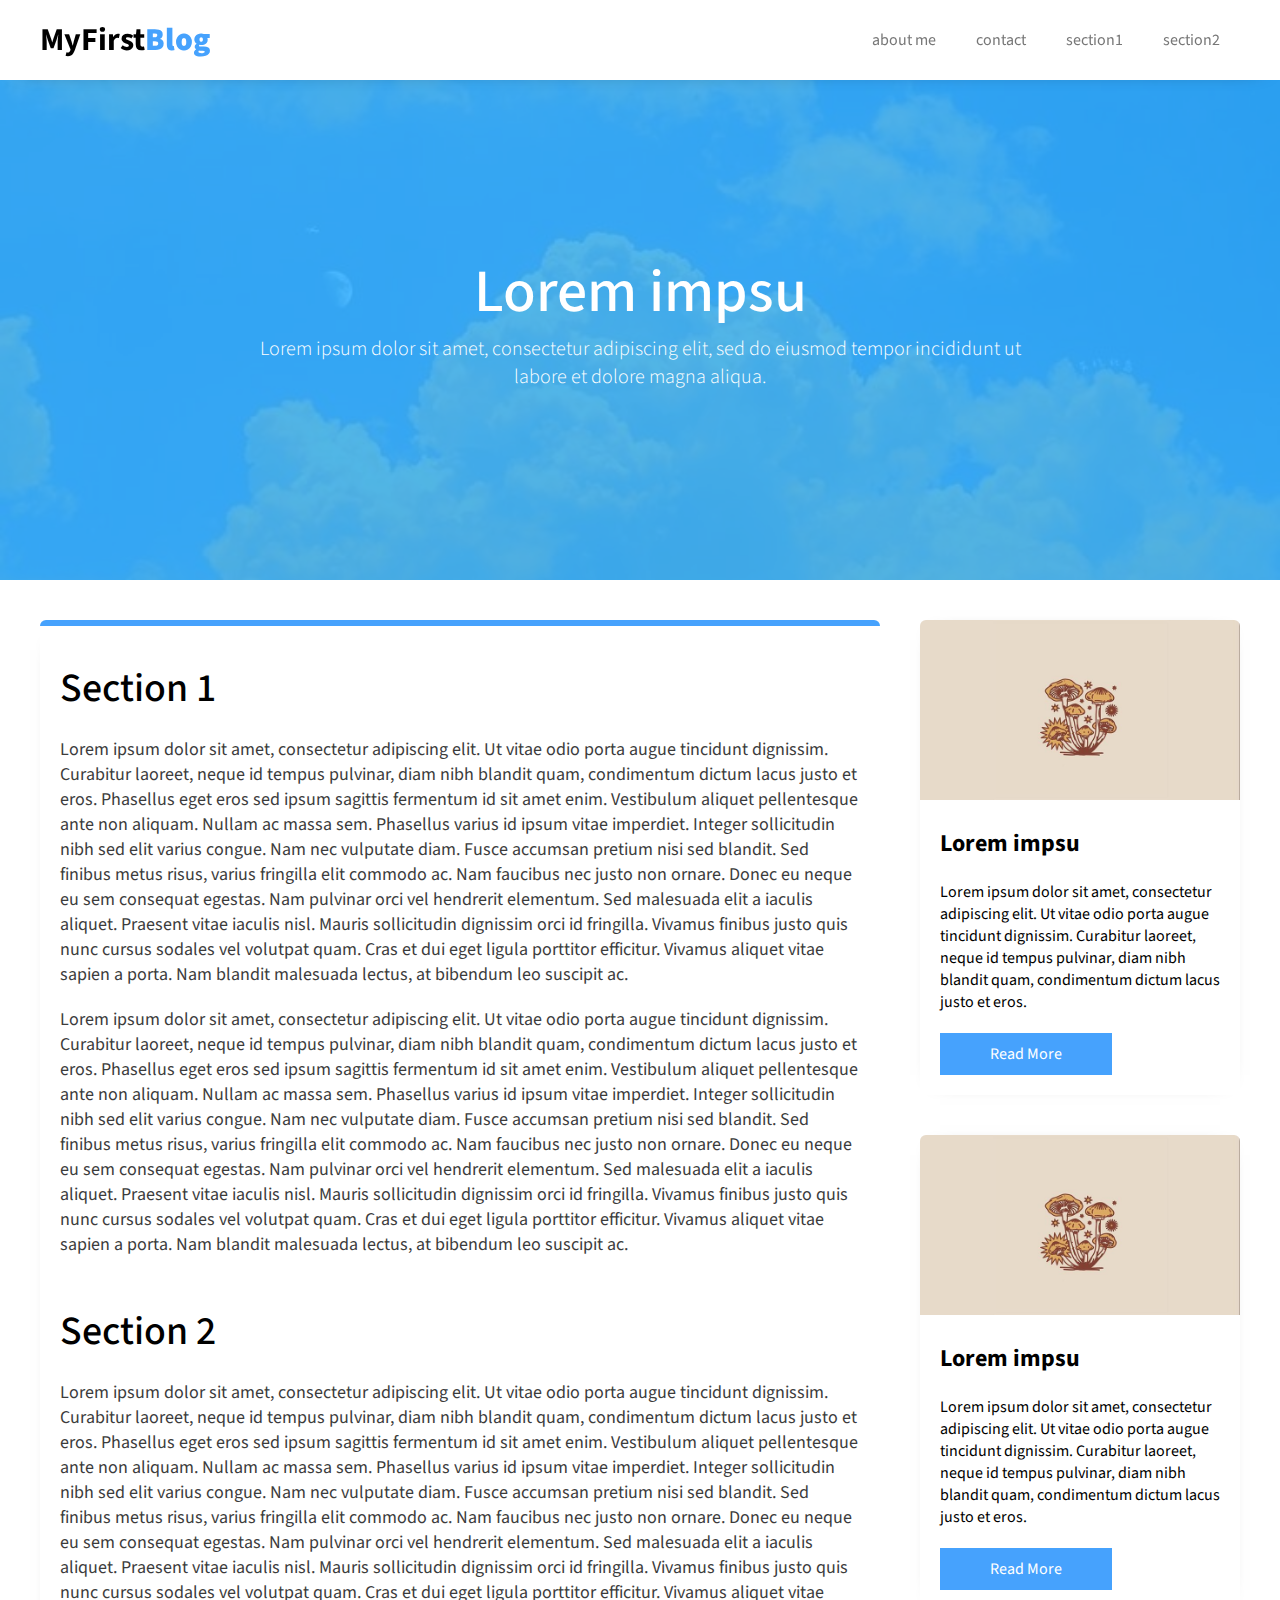
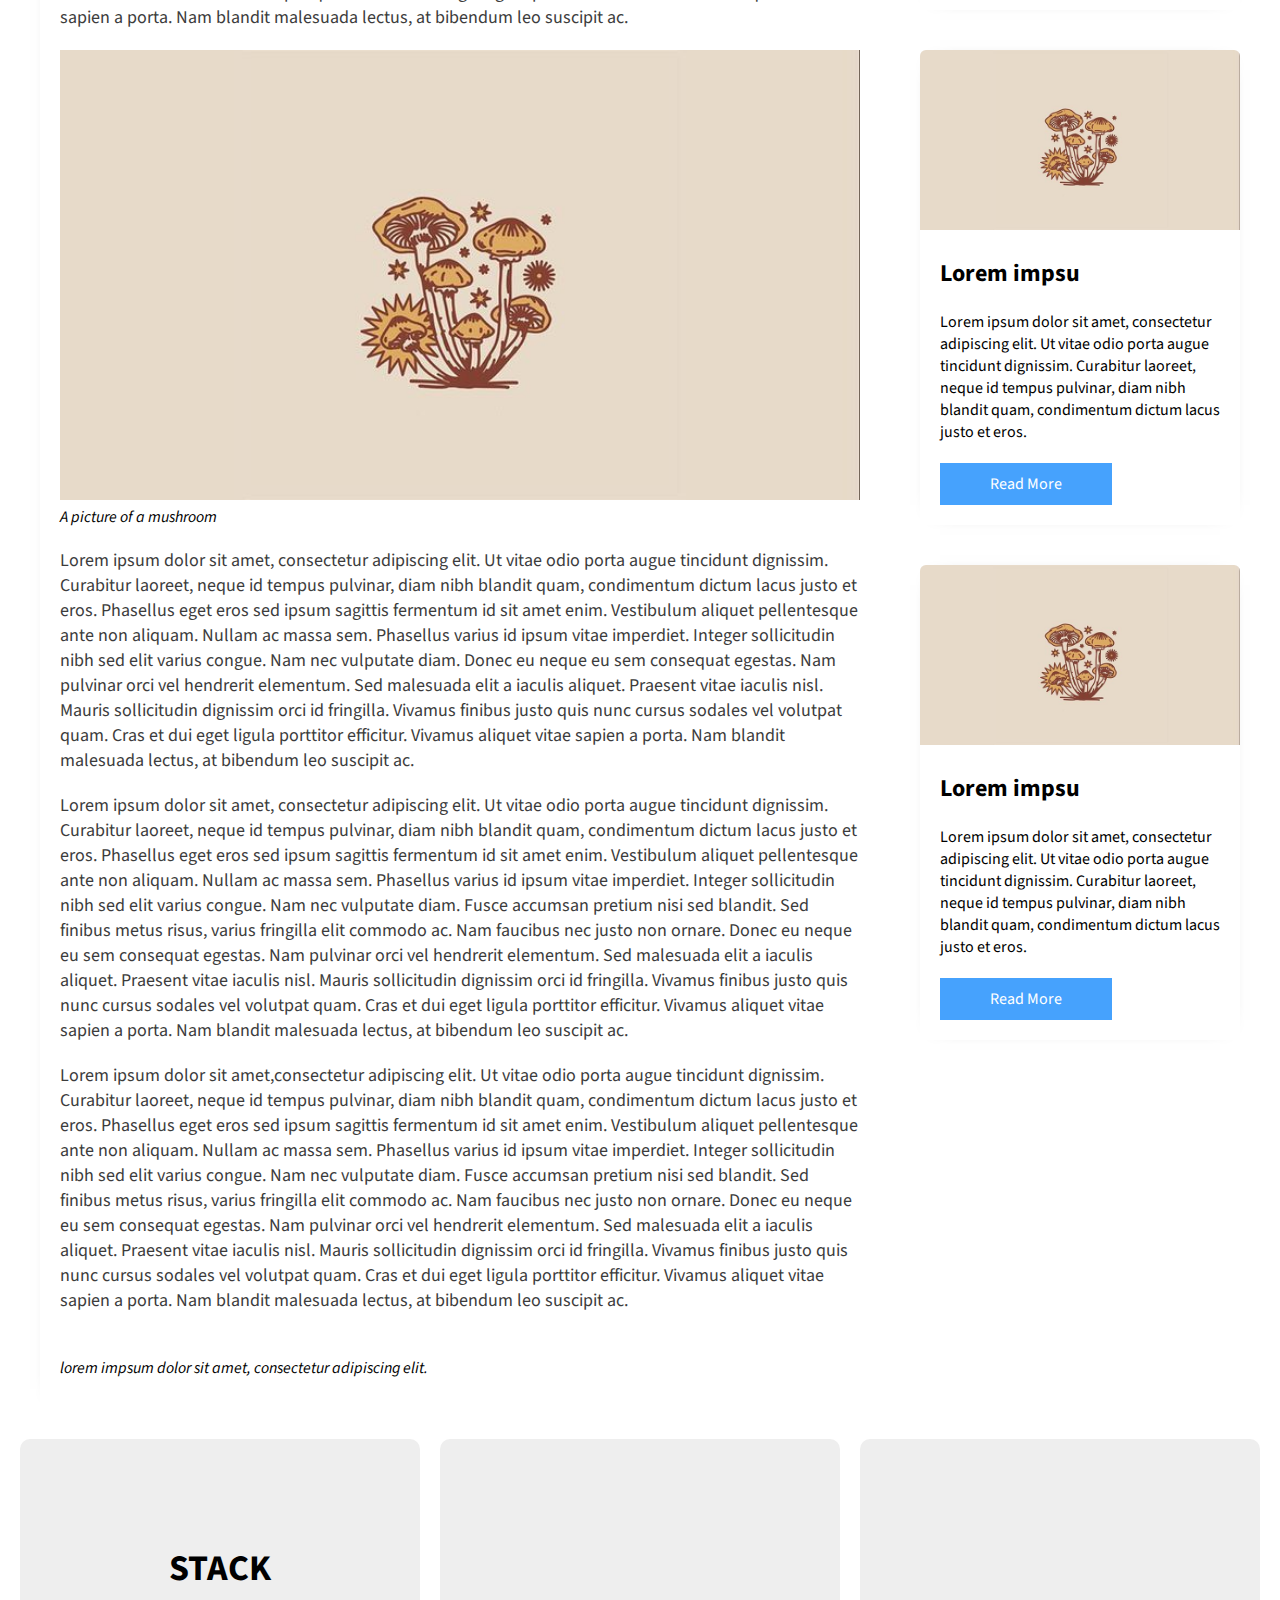
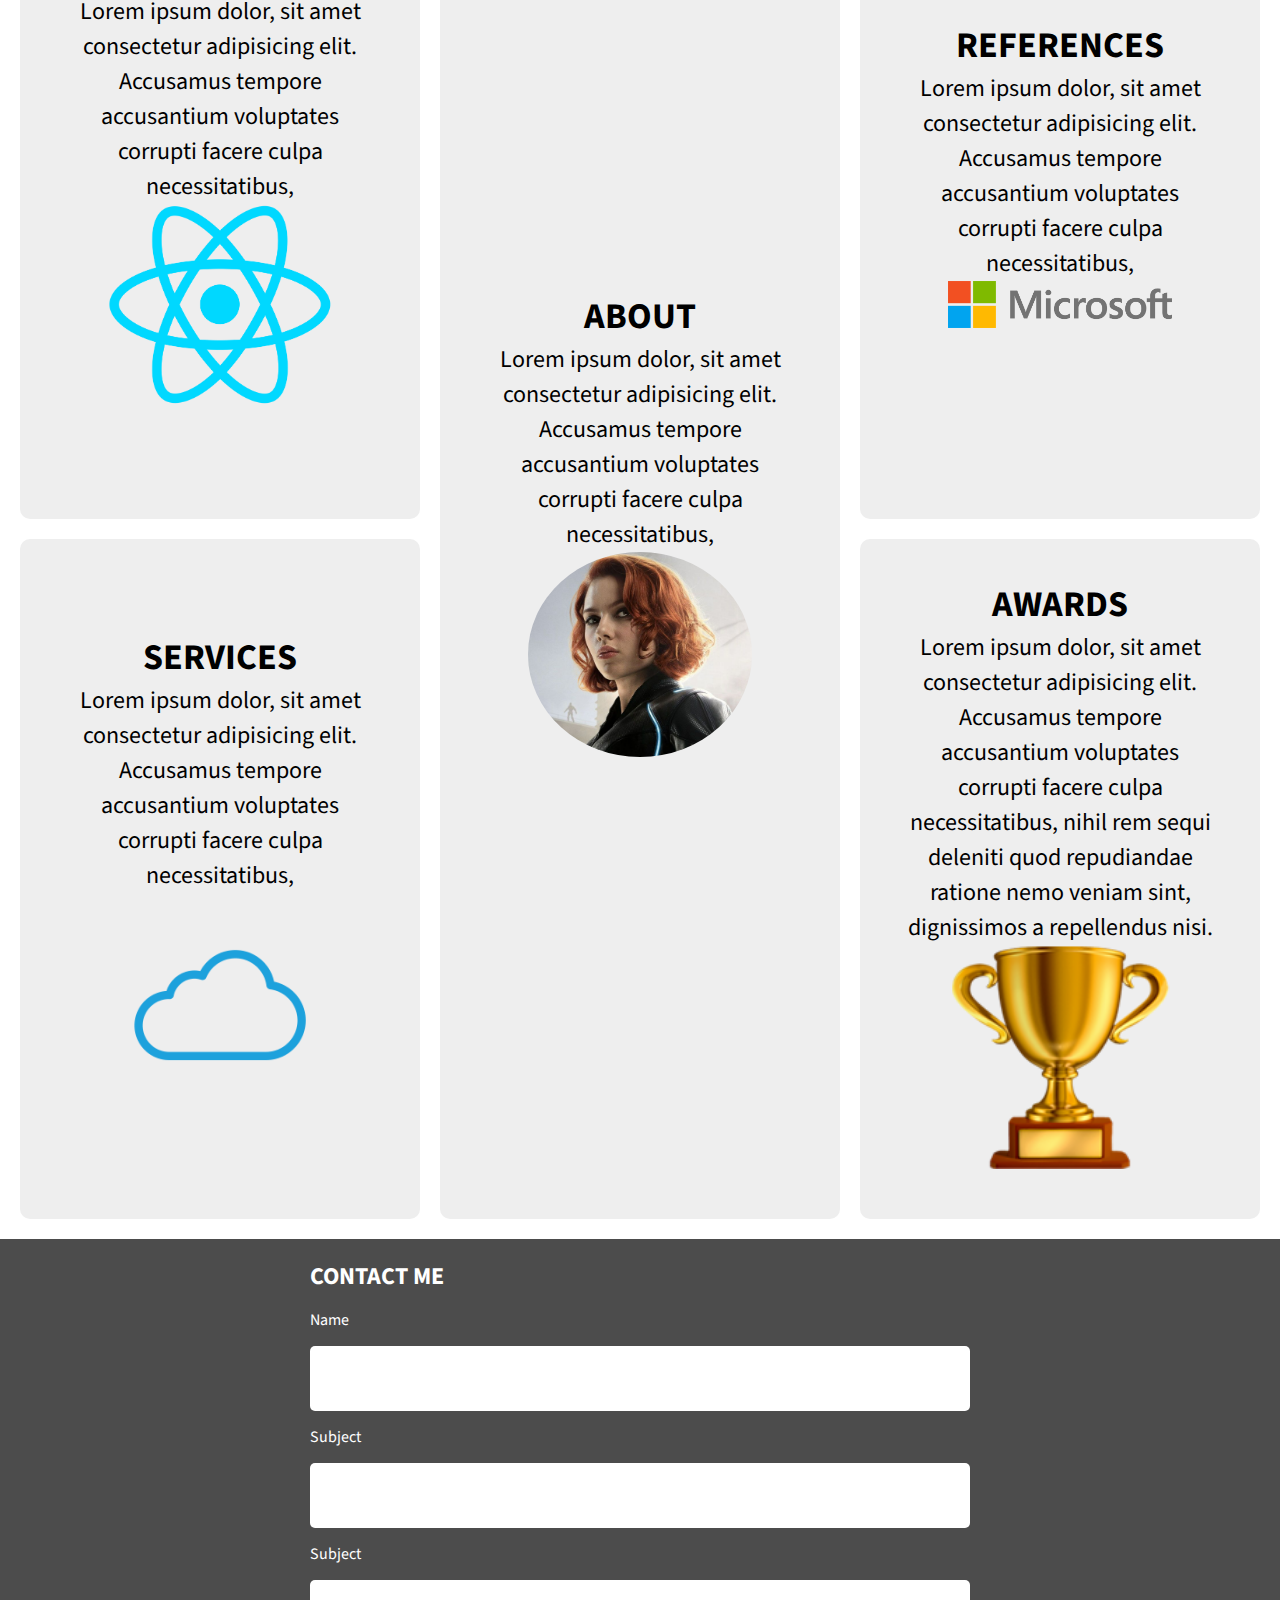
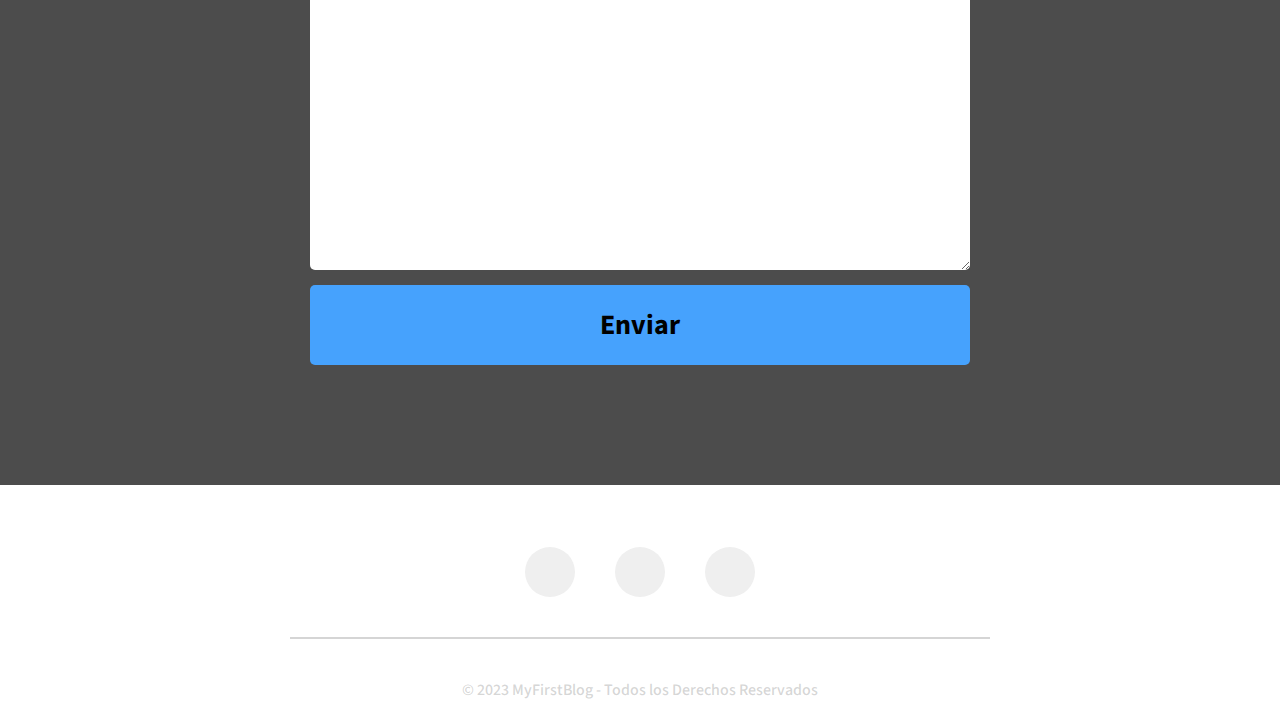
==== index.html @ d94bb5d4 "blog" ====
<!DOCTYPE html>
<html lang="en">
<head>
    <meta charset="UTF-8">
    <meta name="viewport". content="width=device-width, user-scalable=no, initial-scales=1.0, maximum-scale=1.0, minimum-scale=1.0">
    <title>Diseño web tipo blog</title>
    <script src="https://kit.fontawesome.com/d7321d61a5.js" crossorigin="anonymous"></script>
    <link rel="stylesheet" href="CSS/estilos.css">
</head>
<body>
      
    <header>

        <div class="header-content">
            <div class="logo">
                <h1>MyFirst<b>Blog</b></h1>
            </div> 

            <div class="menu" id="show-menu">

                <nav>
                    <ul>
                        <li class="aboutmee"><i class="fa-solid fa-house"></i>about me</a></li>
                        <li class="contactme"><a class="textSelected" ></a><i class="fa-regular fa-folder-open"></i>contact</a></li>
                        <li class="section-1"><i class="fa-solid fa-user"></i>section1</a></li>
                        <li class="section-2"><i class="fa-solid fa-phone"></i>section2</a></li>
                    </ul>
                </nav>
            </div>
        </div>

        <div id="icon-menu">
            <i class="fa-solid fa-bars"></i>
        </div>        
    </header>

 <div class="container-all" id="move-content">




   <div class="container-cover">
        <div class="container-info-cover">
            <h1>Lorem impsu</h>
            <p>Lorem ipsum dolor sit amet, consectetur adipiscing elit, sed do eiusmod tempor incididunt ut labore et dolore magna aliqua.</p>
        </div>

   </div>
   <div class="container-content">
       <article>
        <div id="section1">
        <h1>Section 1</h1>
        <p>Lorem ipsum dolor sit amet, consectetur adipiscing elit. Ut vitae odio porta augue tincidunt dignissim. Curabitur laoreet, neque id tempus pulvinar, diam nibh blandit quam, condimentum dictum lacus justo et eros. Phasellus eget eros sed ipsum sagittis fermentum id sit amet enim. Vestibulum aliquet pellentesque ante non aliquam. Nullam ac massa sem. Phasellus varius id ipsum vitae imperdiet. Integer sollicitudin nibh sed elit varius congue. Nam nec vulputate diam.

            Fusce accumsan pretium nisi sed blandit. Sed finibus metus risus, varius fringilla elit commodo ac. Nam faucibus nec justo non ornare. Donec eu neque eu sem consequat egestas. Nam pulvinar orci vel hendrerit elementum. Sed malesuada elit a iaculis aliquet. Praesent vitae iaculis nisl. Mauris sollicitudin dignissim orci id fringilla. Vivamus finibus justo quis nunc cursus sodales vel volutpat quam. Cras et dui eget ligula porttitor efficitur. Vivamus aliquet vitae sapien a porta. Nam blandit malesuada lectus, at bibendum leo suscipit ac.</p>
    
        <p>Lorem ipsum dolor sit amet, consectetur adipiscing elit. Ut vitae odio porta augue tincidunt dignissim. Curabitur laoreet, neque id tempus pulvinar, diam nibh blandit quam, condimentum dictum lacus justo et eros. Phasellus eget eros sed ipsum sagittis fermentum id sit amet enim. Vestibulum aliquet pellentesque ante non aliquam. Nullam ac massa sem. Phasellus varius id ipsum vitae imperdiet. Integer sollicitudin nibh sed elit varius congue. Nam nec vulputate diam.

            Fusce accumsan pretium nisi sed blandit. Sed finibus metus risus, varius fringilla elit commodo ac. Nam faucibus nec justo non ornare. Donec eu neque eu sem consequat egestas. Nam pulvinar orci vel hendrerit elementum. Sed malesuada elit a iaculis aliquet. Praesent vitae iaculis nisl. Mauris sollicitudin dignissim orci id fringilla. Vivamus finibus justo quis nunc cursus sodales vel volutpat quam. Cras et dui eget ligula porttitor efficitur. Vivamus aliquet vitae sapien a porta. Nam blandit malesuada lectus, at bibendum leo suscipit ac.</p>
          <img src="img/work-04.png" alt="">
        </div>
        <div id="section2">
        <h1>Section 2</h1>
        <p>Lorem ipsum dolor sit amet, consectetur adipiscing elit. Ut vitae odio porta augue tincidunt dignissim. Curabitur laoreet, neque id tempus pulvinar, diam nibh blandit quam, condimentum dictum lacus justo et eros. Phasellus eget eros sed ipsum sagittis fermentum id sit amet enim. Vestibulum aliquet pellentesque ante non aliquam. Nullam ac massa sem. Phasellus varius id ipsum vitae imperdiet. Integer sollicitudin nibh sed elit varius congue. Nam nec vulputate diam.

            Fusce accumsan pretium nisi sed blandit. Sed finibus metus risus, varius fringilla elit commodo ac. Nam faucibus nec justo non ornare. Donec eu neque eu sem consequat egestas. Nam pulvinar orci vel hendrerit elementum. Sed malesuada elit a iaculis aliquet. Praesent vitae iaculis nisl. Mauris sollicitudin dignissim orci id fringilla. Vivamus finibus justo quis nunc cursus sodales vel volutpat quam. Cras et dui eget ligula porttitor efficitur. Vivamus aliquet vitae sapien a porta. Nam blandit malesuada lectus, at bibendum leo suscipit ac.</p>
        
        <figure>
        
            <img src="img/tan.jpg" alt="">
            <figcaption><em>A picture of a mushroom</em></figcaption>

        </figure>    
        <p>Lorem ipsum dolor sit amet, consectetur adipiscing elit. Ut vitae odio porta augue tincidunt dignissim. Curabitur laoreet, neque id tempus pulvinar, diam nibh blandit quam, condimentum dictum lacus justo et eros. Phasellus eget eros sed ipsum sagittis fermentum id sit amet enim. Vestibulum aliquet pellentesque ante non aliquam. Nullam ac massa sem. Phasellus varius id ipsum vitae imperdiet. Integer sollicitudin nibh sed elit varius congue. Nam nec vulputate diam.

             Donec eu neque eu sem consequat egestas. Nam pulvinar orci vel hendrerit elementum. Sed malesuada elit a iaculis aliquet. Praesent vitae iaculis nisl. Mauris sollicitudin dignissim orci id fringilla. Vivamus finibus justo quis nunc cursus sodales vel volutpat quam. Cras et dui eget ligula porttitor efficitur. Vivamus aliquet vitae sapien a porta. Nam blandit malesuada lectus, at bibendum leo suscipit ac.</p>
        <p>Lorem ipsum dolor sit amet, consectetur adipiscing elit. Ut vitae odio porta augue tincidunt dignissim. Curabitur laoreet, neque id tempus pulvinar, diam nibh blandit quam, condimentum dictum lacus justo et eros. Phasellus eget eros sed ipsum sagittis fermentum id sit amet enim. Vestibulum aliquet pellentesque ante non aliquam. Nullam ac massa sem. Phasellus varius id ipsum vitae imperdiet. Integer sollicitudin nibh sed elit varius congue. Nam nec vulputate diam.

            Fusce accumsan pretium nisi sed blandit. Sed finibus metus risus, varius fringilla elit commodo ac. Nam faucibus nec justo non ornare. Donec eu neque eu sem consequat egestas. Nam pulvinar orci vel hendrerit elementum. Sed malesuada elit a iaculis aliquet. Praesent vitae iaculis nisl. Mauris sollicitudin dignissim orci id fringilla. Vivamus finibus justo quis nunc cursus sodales vel volutpat quam. Cras et dui eget ligula porttitor efficitur. Vivamus aliquet vitae sapien a porta. Nam blandit malesuada lectus, at bibendum leo suscipit ac.
        </p>
        <p>Lorem ipsum dolor sit amet,<span class="underlined">consectetur adipiscing elit.</span> Ut vitae odio porta augue tincidunt dignissim. Curabitur laoreet, neque id tempus pulvinar, diam nibh blandit quam, condimentum dictum lacus justo et eros. Phasellus eget eros sed ipsum sagittis fermentum id sit amet enim. Vestibulum aliquet pellentesque ante non aliquam. Nullam ac massa sem. Phasellus varius id ipsum vitae imperdiet. Integer sollicitudin nibh sed elit varius congue. Nam nec vulputate diam.

            Fusce accumsan pretium nisi sed blandit. Sed finibus metus risus, varius fringilla elit commodo ac. Nam faucibus nec justo non ornare. Donec eu neque eu sem consequat egestas. Nam pulvinar orci vel hendrerit elementum. Sed malesuada elit a iaculis aliquet. Praesent vitae iaculis nisl. Mauris sollicitudin dignissim orci id fringilla. Vivamus finibus justo quis nunc cursus sodales vel volutpat quam. Cras et dui eget ligula porttitor efficitur. Vivamus aliquet vitae sapien a porta. Nam blandit malesuada lectus, at bibendum leo suscipit ac.</p>
        </br>
        </br>
            <blockquote cite="https://es.lipsum.com/#google_vignette">
                <em>lorem impsum dolor sit amet, consectetur adipiscing elit.</em>
               </blockquote>
        </div>       
       </article>

       <div class="container-aside">
             <aside>
                <img src="img/tan.jpg" alt="">
                <h2>Lorem impsu</h2>
                <p>Lorem ipsum dolor sit amet, consectetur adipiscing elit. Ut vitae odio porta augue tincidunt dignissim. Curabitur laoreet, neque id tempus pulvinar, diam nibh blandit quam, condimentum dictum lacus justo et eros. </p>
                <a href="#"><button>Read More</button></a>
             </aside>
             <aside>
                <img src="img/tan.jpg" alt="">
                <h2>Lorem impsu</h2>
                <p>Lorem ipsum dolor sit amet, consectetur adipiscing elit. Ut vitae odio porta augue tincidunt dignissim. Curabitur laoreet, neque id tempus pulvinar, diam nibh blandit quam, condimentum dictum lacus justo et eros. </p>
                <a href="#"><button>Read More</button></a>
             </aside>
             <aside>
                <img src="img/tan.jpg" alt="">
                <h2>Lorem impsu</h2>
                <p>Lorem ipsum dolor sit amet, consectetur adipiscing elit. Ut vitae odio porta augue tincidunt dignissim. Curabitur laoreet, neque id tempus pulvinar, diam nibh blandit quam, condimentum dictum lacus justo et eros. </p>
                <a href="#"><button>Read More</button></a>
             </aside>
             <aside>
                <img src="img/tan.jpg" alt="">
                <h2>Lorem impsu</h2>
                <p>Lorem ipsum dolor sit amet, consectetur adipiscing elit. Ut vitae odio porta augue tincidunt dignissim. Curabitur laoreet, neque id tempus pulvinar, diam nibh blandit quam, condimentum dictum lacus justo et eros. </p>
                <a href="#"><button>Read More</button></a>
             </aside>

            
           
       
        </div>

   </div>  
   <section id="about">
    <div class="tile tile-1">
      <div>
        <h2>STACK</h2>
        <p>
          Lorem ipsum dolor, sit amet consectetur adipisicing elit. Accusamus
          tempore accusantium voluptates corrupti facere culpa necessitatibus,
        </p>
        <img src="img/react.png" alt="stack"  />
      </div>
    </div>
    <div class="tile tile-2">
      <div>
        <h2>ABOUT</h2>
        <p>
          Lorem ipsum dolor, sit amet consectetur adipisicing elit. Accusamus
          tempore accusantium voluptates corrupti facere culpa necessitatibus,
        </p>
        <img src="img/profile.png" alt="about" />
      </div>
    </div>
    <div class="tile tile-3">
      <div>
        <h2>REFERENCES</h2>
        <p>
          Lorem ipsum dolor, sit amet consectetur adipisicing elit. Accusamus
          tempore accusantium voluptates corrupti facere culpa necessitatibus,
        </p>
        <img src="img/microsoft.png" alt="references"/>
      </div>
    </div>
    <div class="tile tile-4">
      <div>
        <h2>SERVICES</h2>
        <p>
          Lorem ipsum dolor, sit amet consectetur adipisicing elit. Accusamus
          tempore accusantium voluptates corrupti facere culpa necessitatibus,
        </p>
        <img src="img/cloud.png" alt="services"  />
      </div>
    </div>
    <div class="tile tile-5">
      <div>
        <h2>AWARDS</h2>
        <p>
          Lorem ipsum dolor, sit amet consectetur adipisicing elit. Accusamus
          tempore accusantium voluptates corrupti facere culpa necessitatibus,
          nihil rem sequi deleniti quod repudiandae ratione nemo veniam sint,
          dignissimos a repellendus nisi.
        </p>
        <img src="img/trophy.png" alt="" />
      </div>
    </div>
  </section>
   <section id="contact">
    <form action="">
      <h2>CONTACT ME</h2>
      <label for="name">Name</label>
      <input type="text" />

      <label for="name">Subject</label>
      <input type="text" />

      <label for="name">Subject</label>
      <textarea name="" id="" cols="30" rows="10"></textarea>

      <input type="submit" value="Enviar" />
    </form>


      <div class="container-footer">
         
           <footer>
             <div class="logo-footer">
                 <img src="" alt="">
             </div>

                <div class="redes-footer">
                     <a href="#"><i class="fa-brands fa-instagram icon"></i></a>
                     <a href="#"><i class="fa-brands fa-facebook icon"></i></a>
                     <a href="#"><i class="fa-brands fa-twitter icon"></i></a>
                 </div>

             <hr>
             <h4>© 2023 MyFirstBlog - Todos los Derechos Reservados</h4>
         
            </footer>


      </div>
   </section>
 </div>

   <script src="js/script.js"></script>
</body>
</html>
---- CSS/estilos.css ----
@import 'header.css';
@import 'menu.css';
@import 'content.css';
@import 'footer.css';
@import 'responsive.css';
@import 'contact.css';
@import 'aboutme.css';
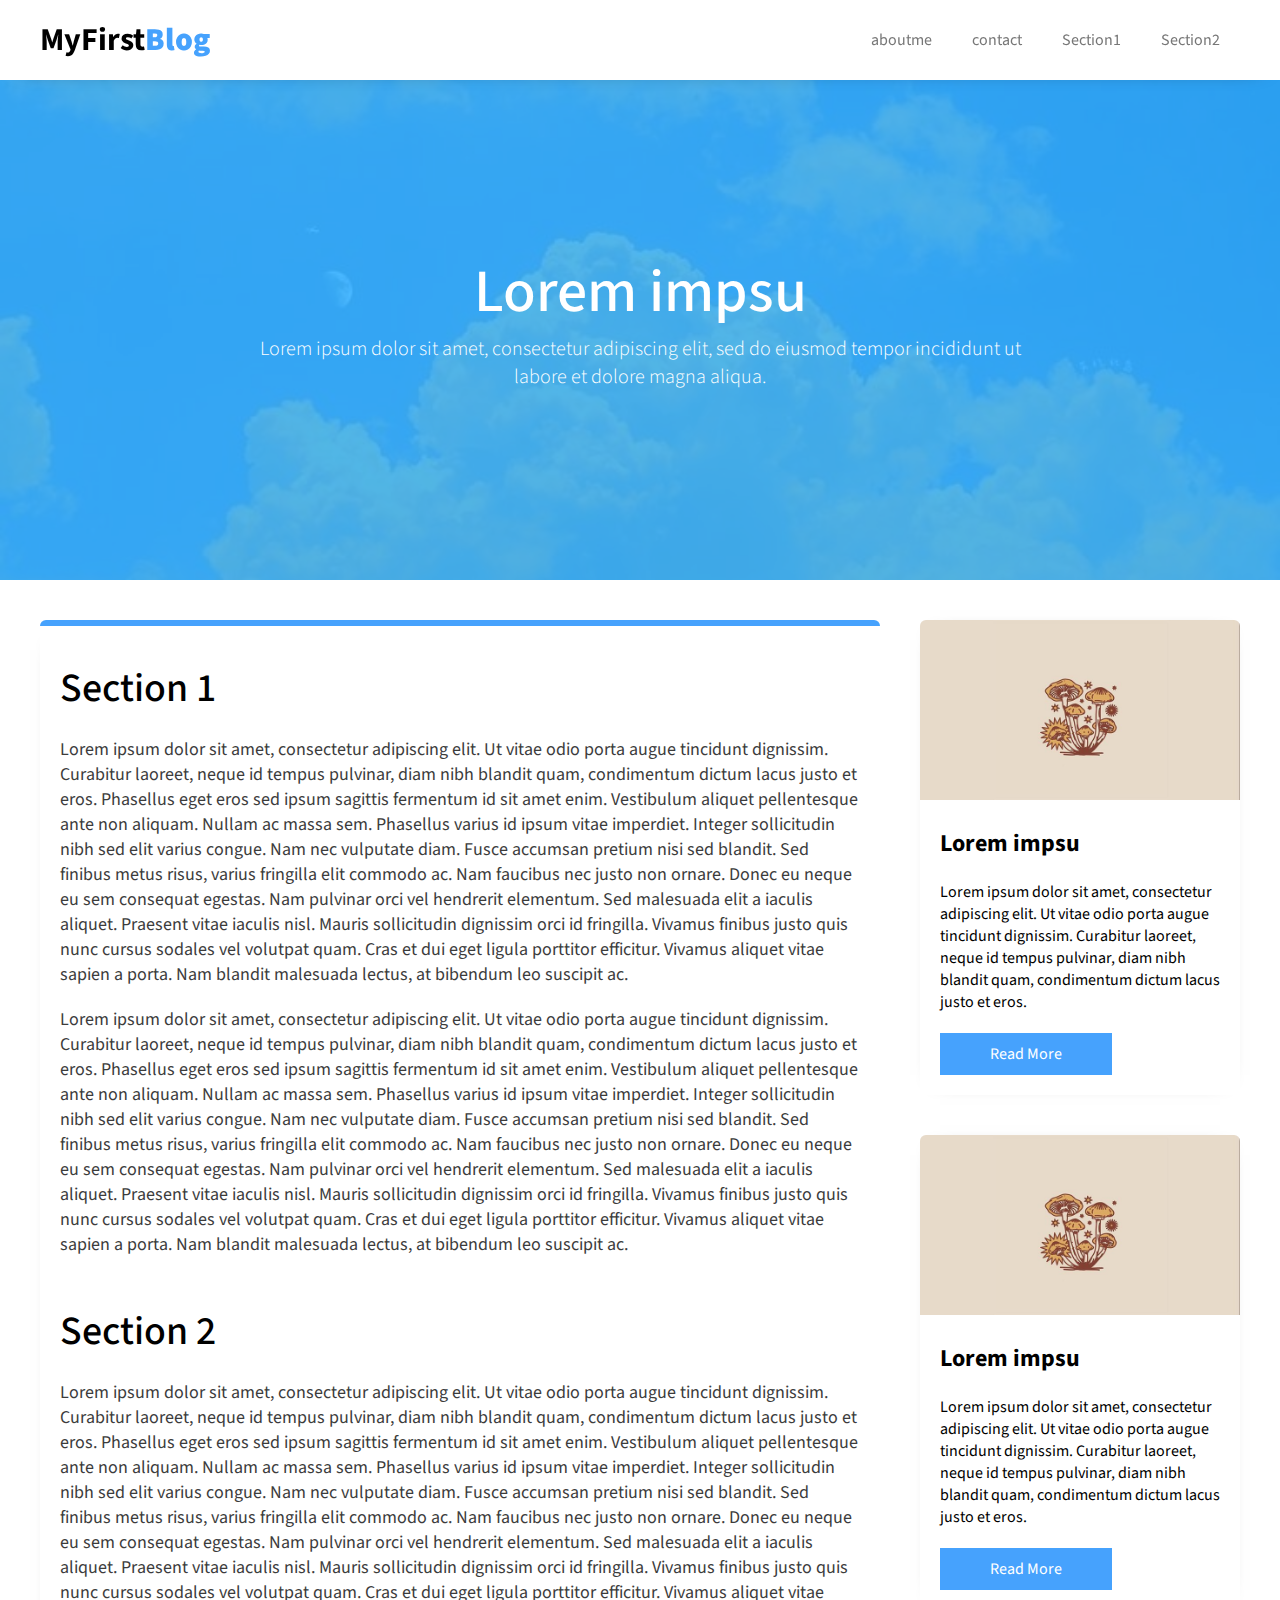
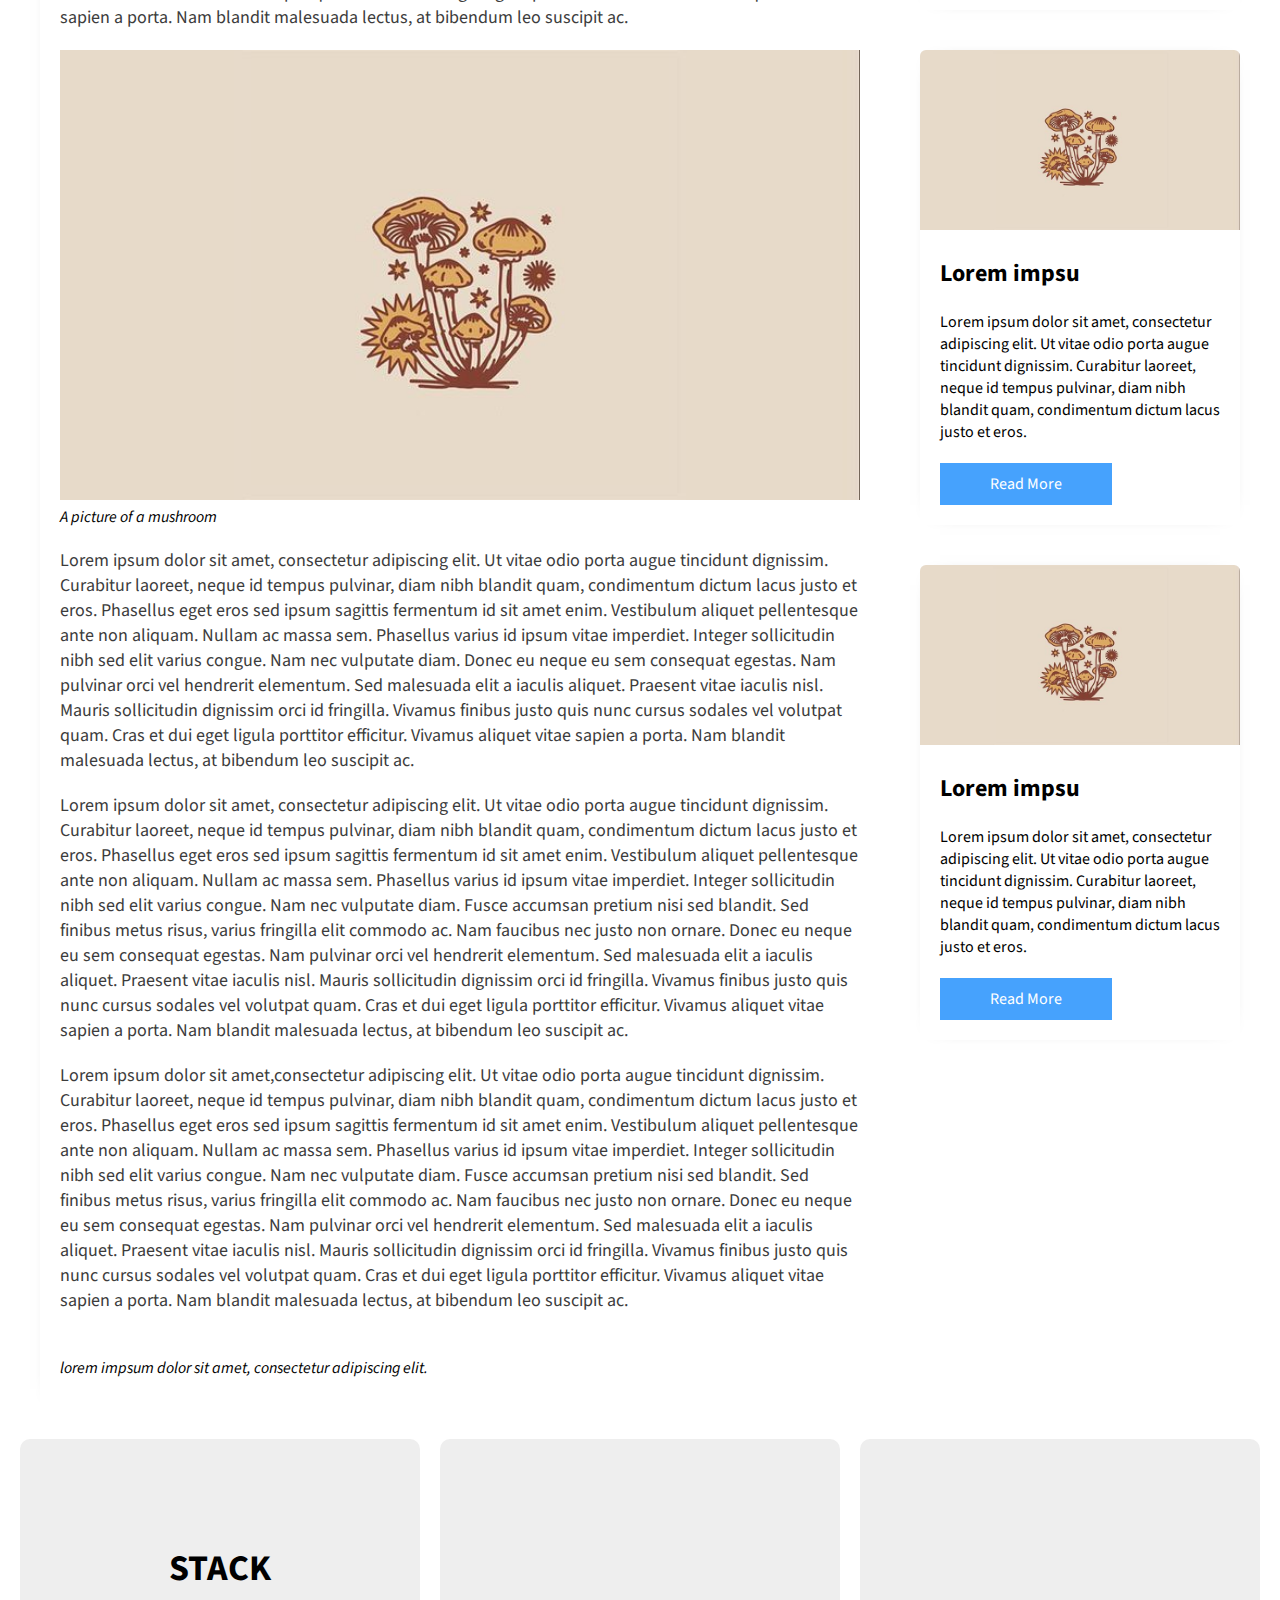
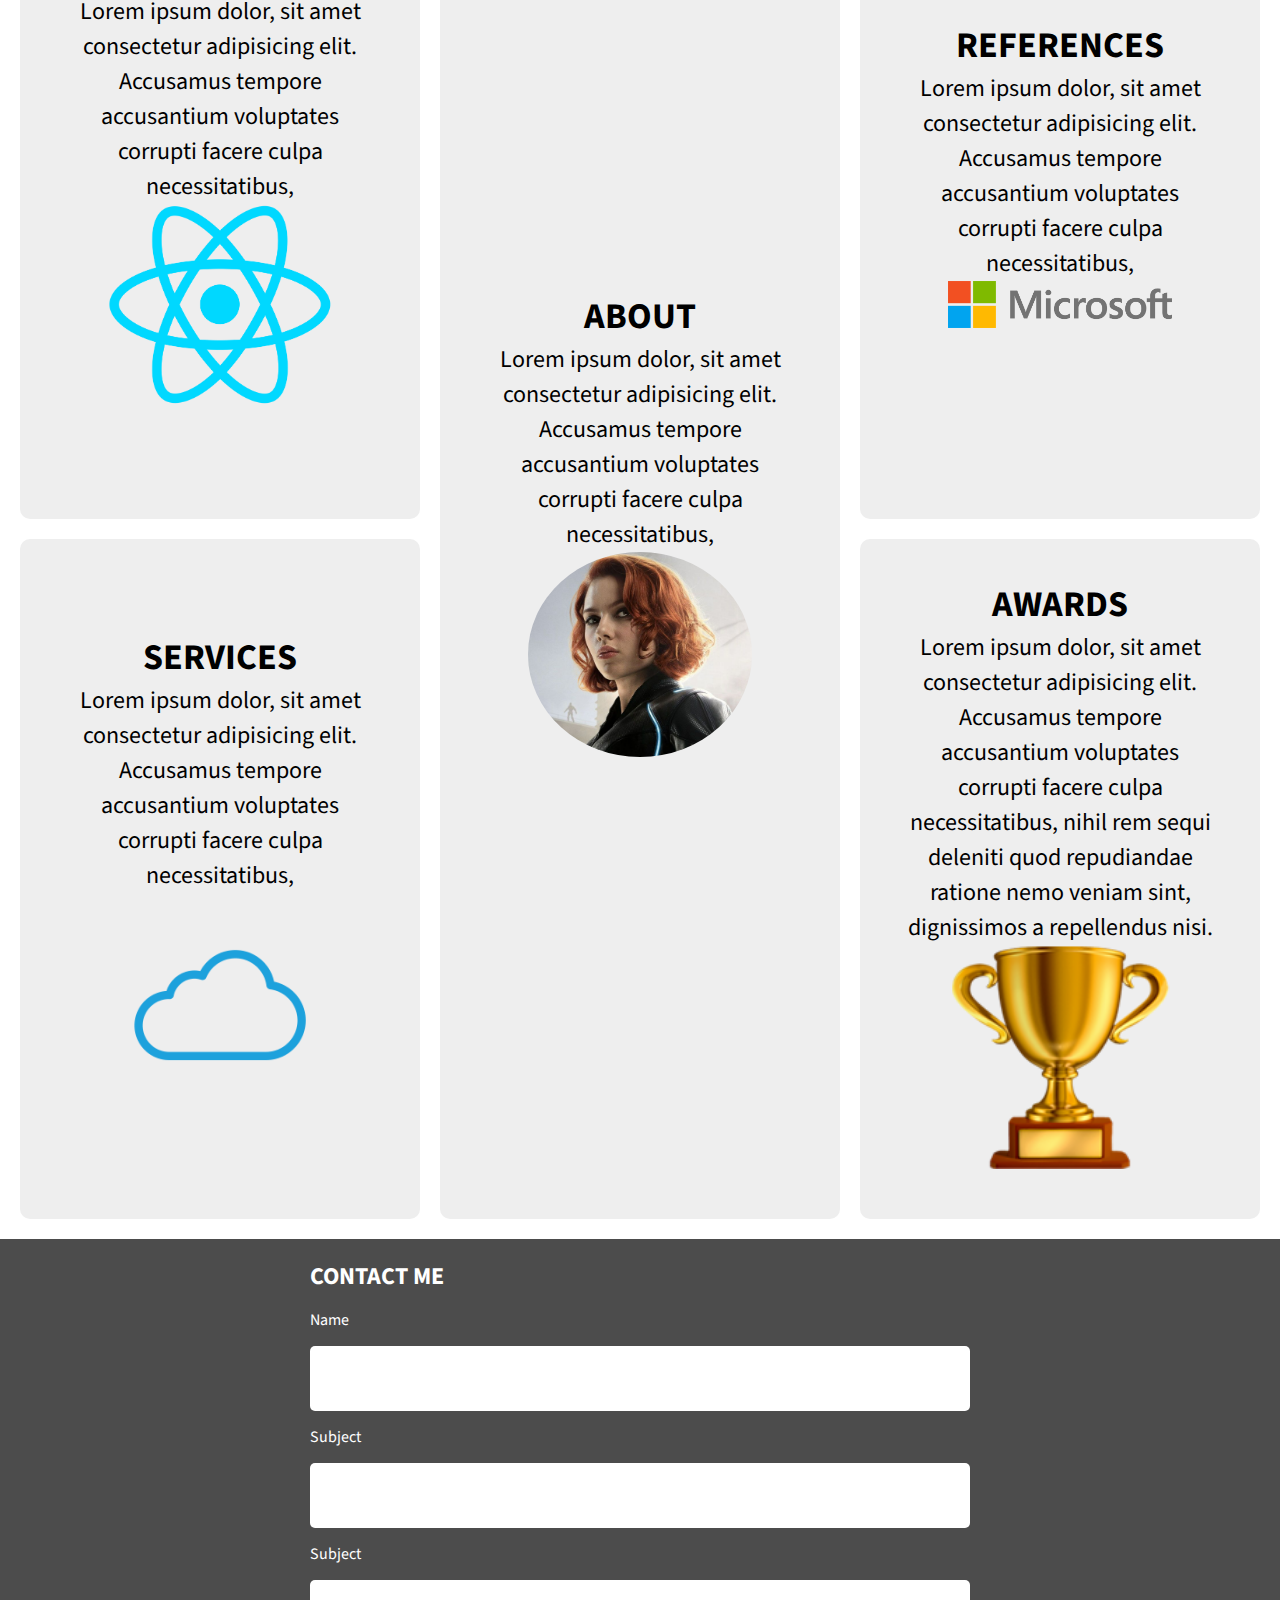
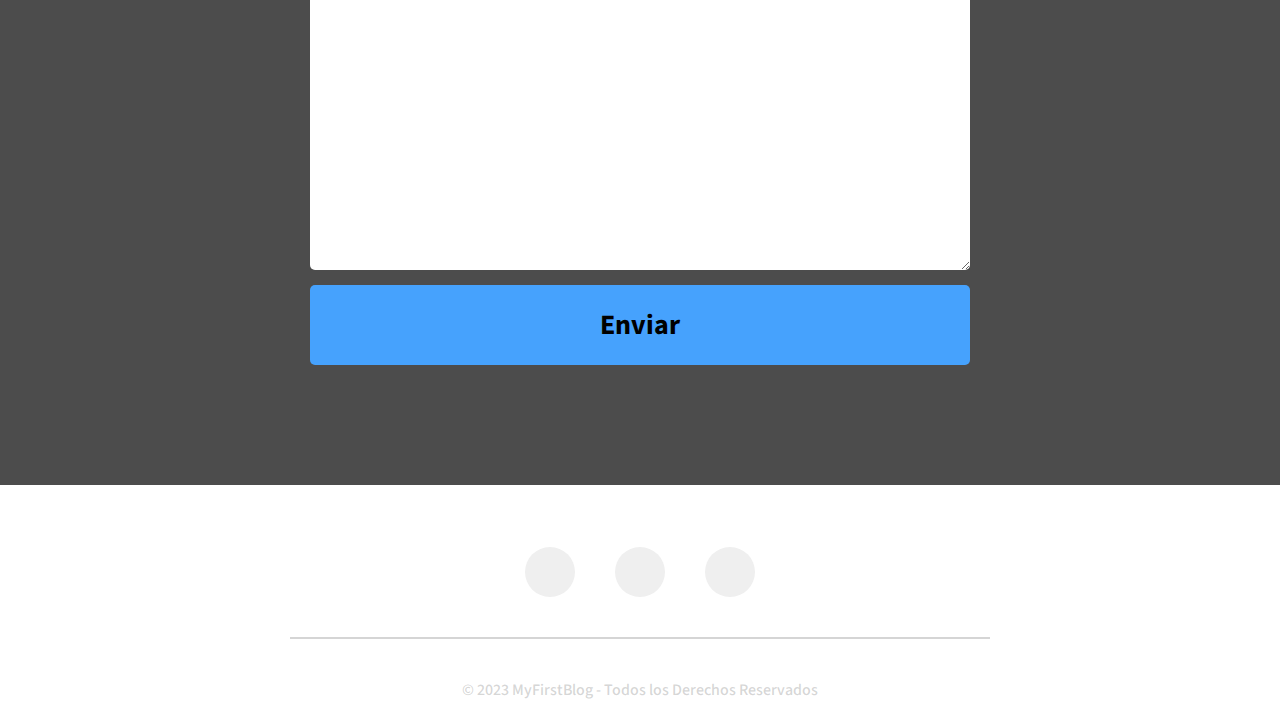
==== commit 97c1d40d: "agregar menu dinamico" ====
--- a/index.html
+++ b/index.html
@@ -19,7 +19,7 @@
             <div class="menu" id="show-menu">
 
                 <nav>
-                    <ul>
+                    <ul id="menucon">
                         <li class="aboutmee"><i class="fa-solid fa-house"></i>about me</a></li>
                         <li class="contactme"><a class="textSelected" ></a><i class="fa-regular fa-folder-open"></i>contact</a></li>
                         <li class="section-1"><i class="fa-solid fa-user"></i>section1</a></li>
